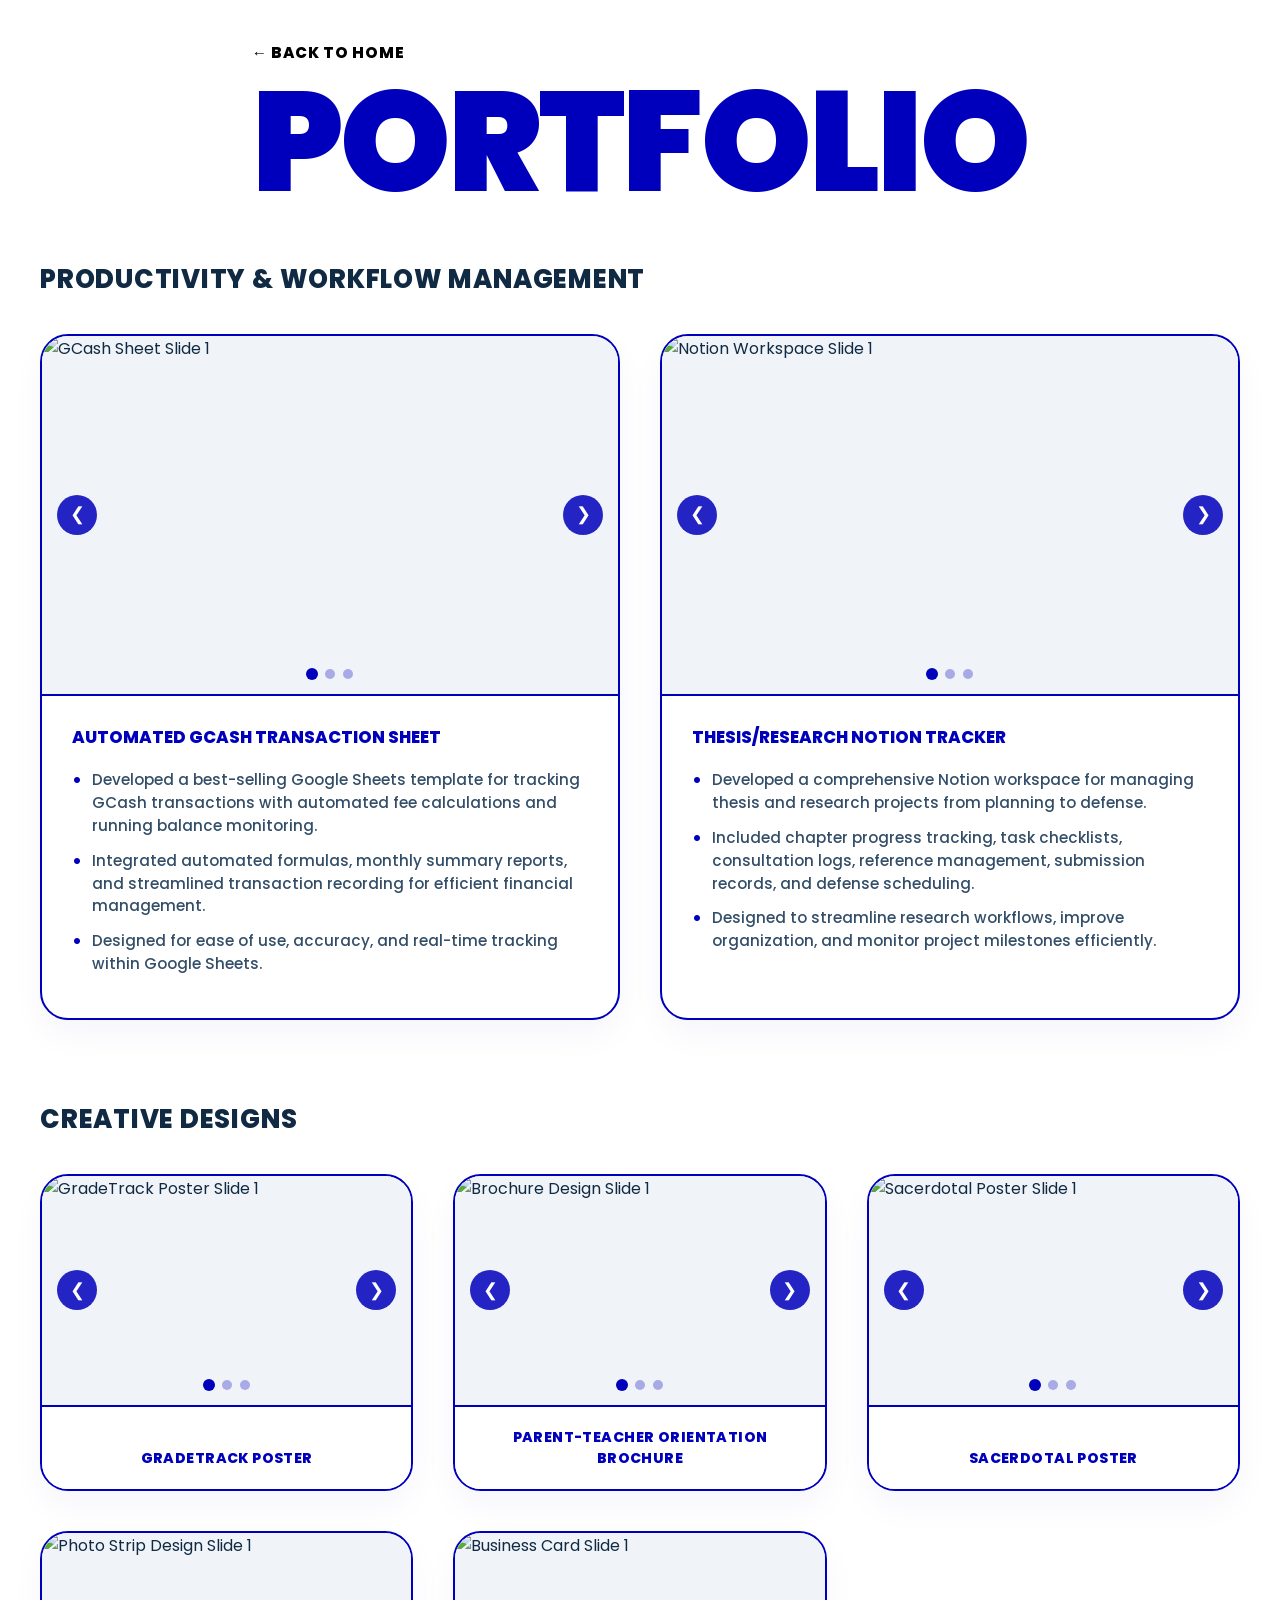
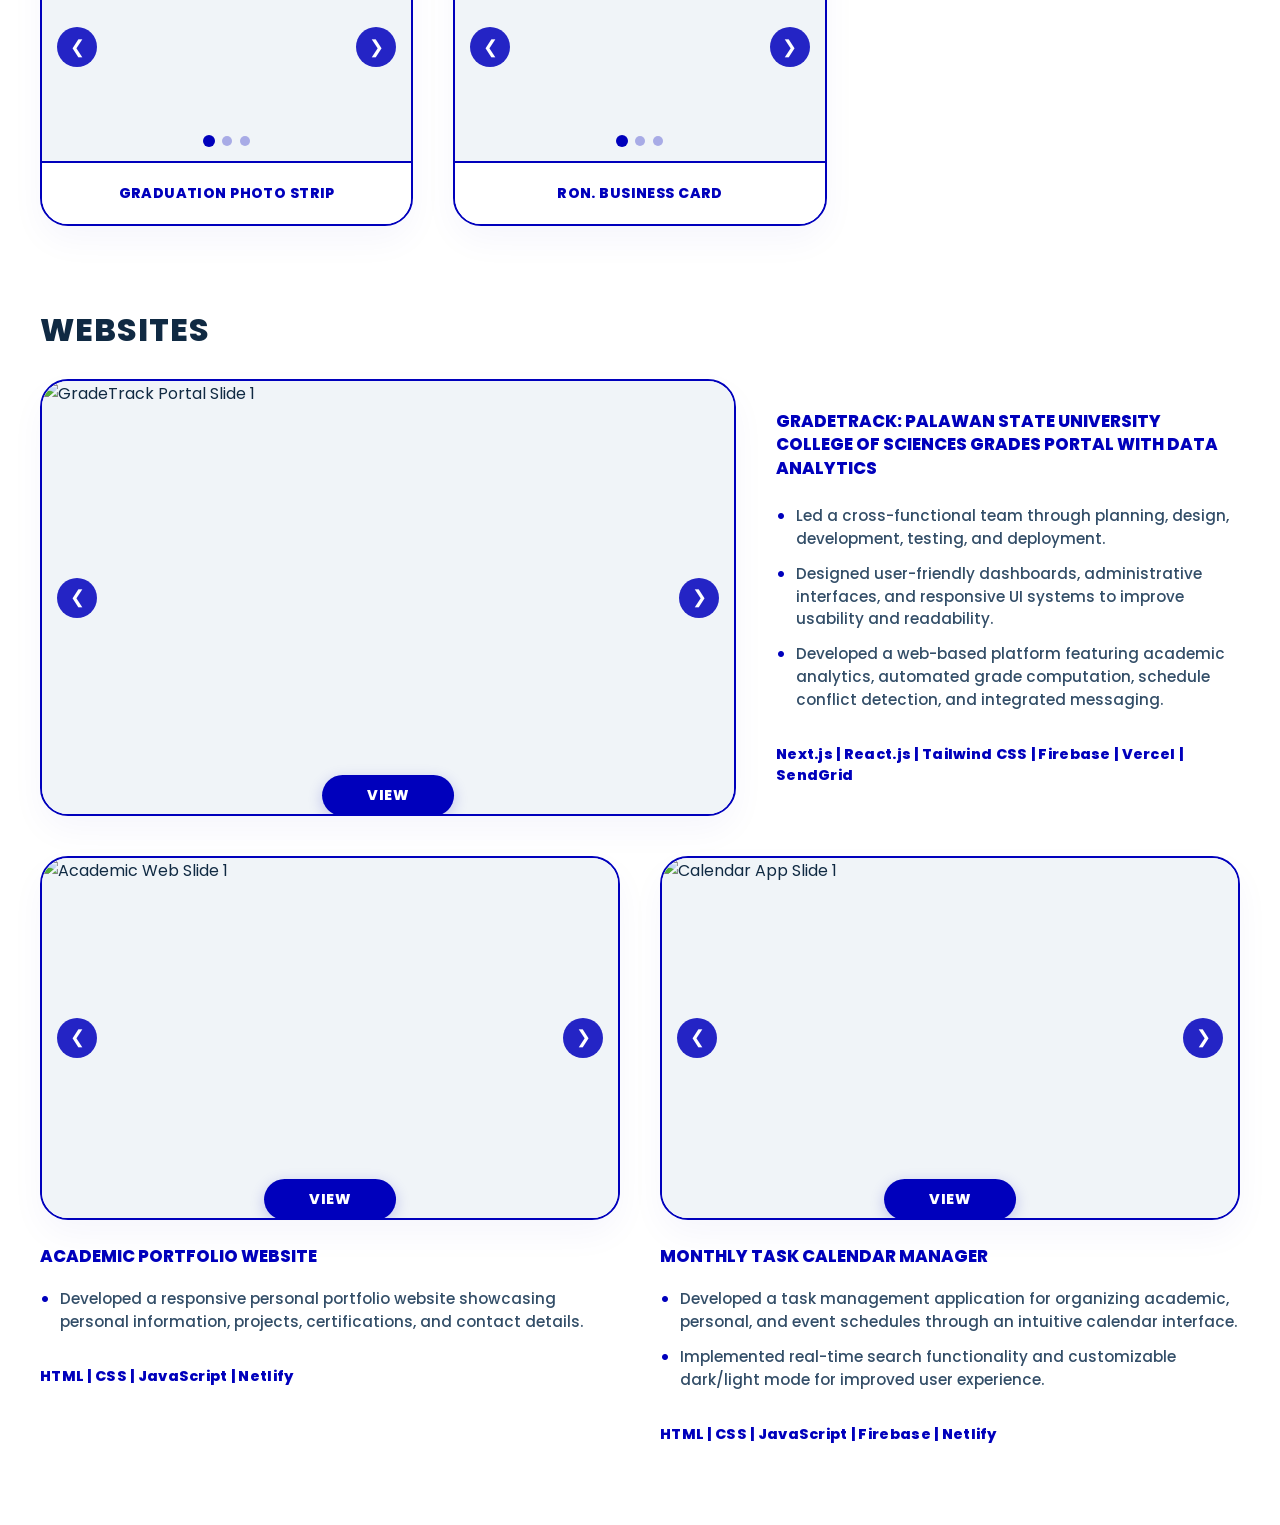
==== portfolio.html @ 588711fb "partial 3" ====
<!DOCTYPE html>
<html lang="en">
<head>
    <meta charset="UTF-8">
    <meta name="viewport" content="width=device-width, initial-scale=1.0">
    <title>Portfolio | Ronnie</title>
    <link rel="stylesheet" href="port.css">
    <link href="https://fonts.googleapis.com/css2?family=Poppins:wght@400;500;600;700;800;900&display=swap" rel="stylesheet">
</head>
<body>

    <header class="portfolio-page-header">
        <div class="header-container-box">
            <a href="index.html" class="back-home-btn">← BACK TO HOME</a>
            <div class="portfolio-header-wrapper">
                <h1 class="portfolio-title-text">PORTFOLIO</h1>
            </div>
        </div>
    </header>

    <main class="portfolio-section">
        <div class="portfolio-container">

            <section class="portfolio-category-block">
                <h3 class="portfolio-subtitle-text">PRODUCTIVITY & WORKFLOW MANAGEMENT</h3>
                <div class="portfolio-grid-layout productivity-grid">
                    
                    <div class="portfolio-item-card">
                        <div class="carousel-container" data-carousel="prod1">
                            <div class="carousel-slides">
                                <img src="gcash-img1.jpg" alt="GCash Sheet Slide 1" class="carousel-slide active">
                                <img src="gcash-img2.jpg" alt="GCash Sheet Slide 2" class="carousel-slide">
                                <img src="gcash-img3.jpg" alt="GCash Sheet Slide 3" class="carousel-slide">
                            </div>
                            <button class="carousel-arrow prev" aria-label="Previous image">&#10094;</button>
                            <button class="carousel-arrow next" aria-label="Next image">&#10095;</button>
                            <div class="carousel-dots"><span class="dot active"></span><span class="dot"></span><span class="dot"></span></div>
                        </div>
                        <div class="project-details">
                            <h4>AUTOMATED GCASH TRANSACTION SHEET</h4>
                            <ul class="project-bullets-list">
                                <li>Developed a best-selling Google Sheets template for tracking GCash transactions with automated fee calculations and running balance monitoring.</li>
                                <li>Integrated automated formulas, monthly summary reports, and streamlined transaction recording for efficient financial management.</li>
                                <li>Designed for ease of use, accuracy, and real-time tracking within Google Sheets.</li>
                            </ul>
                        </div>
                    </div>

                    <div class="portfolio-item-card">
                        <div class="carousel-container" data-carousel="prod2">
                            <div class="carousel-slides">
                                <img src="notion-img1.jpg" alt="Notion Workspace Slide 1" class="carousel-slide active">
                                <img src="notion-img2.jpg" alt="Notion Workspace Slide 2" class="carousel-slide">
                                <img src="notion-img3.jpg" alt="Notion Workspace Slide 3" class="carousel-slide">
                            </div>
                            <button class="carousel-arrow prev" aria-label="Previous image">&#10094;</button>
                            <button class="carousel-arrow next" aria-label="Next image">&#10095;</button>
                            <div class="carousel-dots"><span class="dot active"></span><span class="dot"></span><span class="dot"></span></div>
                        </div>
                        <div class="project-details">
                            <h4>THESIS/RESEARCH NOTION TRACKER</h4>
                            <ul class="project-bullets-list">
                                <li>Developed a comprehensive Notion workspace for managing thesis and research projects from planning to defense.</li>
                                <li>Included chapter progress tracking, task checklists, consultation logs, reference management, submission records, and defense scheduling.</li>
                                <li>Designed to streamline research workflows, improve organization, and monitor project milestones efficiently.</li>
                            </ul>
                        </div>
                    </div>
                </div>
            </section>

            <section class="portfolio-category-block block-spacing">
                <h3 class="portfolio-subtitle-text">CREATIVE DESIGNS</h3>
                <div class="portfolio-grid-layout creative-skills-grid">
                    
                    <div class="portfolio-item-card">
                        <div class="carousel-container" data-carousel="creative1">
                            <div class="carousel-slides">
                                <img src="poster1-a.jpg" alt="GradeTrack Poster Slide 1" class="carousel-slide active">
                                <img src="poster1-b.jpg" alt="GradeTrack Poster Slide 2" class="carousel-slide">
                                <img src="poster1-c.jpg" alt="GradeTrack Poster Slide 3" class="carousel-slide">
                            </div>
                            <button class="carousel-arrow prev" aria-label="Previous image">&#10094;</button>
                            <button class="carousel-arrow next" aria-label="Next image">&#10095;</button>
                            <div class="carousel-dots"><span class="dot active"></span><span class="dot"></span><span class="dot"></span></div>
                        </div>
                        <div class="creative-card-label">GRADETRACK POSTER</div>
                    </div>

                    <div class="portfolio-item-card">
                        <div class="carousel-container" data-carousel="creative2">
                            <div class="carousel-slides">
                                <img src="brochure-a.jpg" alt="Brochure Design Slide 1" class="carousel-slide active">
                                <img src="brochure-b.jpg" alt="Brochure Design Slide 2" class="carousel-slide">
                                <img src="brochure-c.jpg" alt="Brochure Design Slide 3" class="carousel-slide">
                            </div>
                            <button class="carousel-arrow prev" aria-label="Previous image">&#10094;</button>
                            <button class="carousel-arrow next" aria-label="Next image">&#10095;</button>
                            <div class="carousel-dots"><span class="dot active"></span><span class="dot"></span><span class="dot"></span></div>
                        </div>
                        <div class="creative-card-label">PARENT-TEACHER ORIENTATION BROCHURE</div>
                    </div>

                    <div class="portfolio-item-card">
                        <div class="carousel-container" data-carousel="creative3">
                            <div class="carousel-slides">
                                <img src="sacerdotal-a.jpg" alt="Sacerdotal Poster Slide 1" class="carousel-slide active">
                                <img src="sacerdotal-b.jpg" alt="Sacerdotal Poster Slide 2" class="carousel-slide">
                                <img src="sacerdotal-c.jpg" alt="Sacerdotal Poster Slide 3" class="carousel-slide">
                            </div>
                            <button class="carousel-arrow prev" aria-label="Previous image">&#10094;</button>
                            <button class="carousel-arrow next" aria-label="Next image">&#10095;</button>
                            <div class="carousel-dots"><span class="dot active"></span><span class="dot"></span><span class="dot"></span></div>
                        </div>
                        <div class="creative-card-label">SACERDOTAL POSTER</div>
                    </div>

                    <div class="portfolio-item-card">
                        <div class="carousel-container" data-carousel="creative4">
                            <div class="carousel-slides">
                                <img src="photostrip-a.jpg" alt="Photo Strip Design Slide 1" class="carousel-slide active">
                                <img src="photostrip-b.jpg" alt="Photo Strip Design Slide 2" class="carousel-slide">
                                <img src="photostrip-c.jpg" alt="Photo Strip Design Slide 3" class="carousel-slide">
                            </div>
                            <button class="carousel-arrow prev" aria-label="Previous image">&#10094;</button>
                            <button class="carousel-arrow next" aria-label="Next image">&#10095;</button>
                            <div class="carousel-dots"><span class="dot active"></span><span class="dot"></span><span class="dot"></span></div>
                        </div>
                        <div class="creative-card-label">GRADUATION PHOTO STRIP</div>
                    </div>

                    <div class="portfolio-item-card">
                        <div class="carousel-container" data-carousel="creative5">
                            <div class="carousel-slides">
                                <img src="card-a.jpg" alt="Business Card Slide 1" class="carousel-slide active">
                                <img src="card-b.jpg" alt="Business Card Slide 2" class="carousel-slide">
                                <img src="card-c.jpg" alt="Business Card Slide 3" class="carousel-slide">
                            </div>
                            <button class="carousel-arrow prev" aria-label="Previous image">&#10094;</button>
                            <button class="carousel-arrow next" aria-label="Next image">&#10095;</button>
                            <div class="carousel-dots"><span class="dot active"></span><span class="dot"></span><span class="dot"></span></div>
                        </div>
                        <div class="creative-card-label">RON. BUSINESS CARD</div>
                    </div>
                </div>
            </section>

            <section class="portfolio-category-block block-spacing">
                <h3 class="portfolio-subtitle-text heading-left-align">WEBSITES</h3>
                <div class="websites-grid-layout">
                    
                    <div class="website-row-item">
                        <div class="portfolio-item-card full-carousel-box">
                            <div class="carousel-container" data-carousel="web1">
                                <div class="carousel-slides">
                                    <img src="portal-1.jpg" alt="GradeTrack Portal Slide 1" class="carousel-slide active">
                                    <img src="portal-2.jpg" alt="GradeTrack Portal Slide 2" class="carousel-slide">
                                    <img src="portal-3.jpg" alt="GradeTrack Portal Slide 3" class="carousel-slide">
                                </div>
                                <button class="carousel-arrow prev" aria-label="Previous image">&#10094;</button>
                                <button class="carousel-arrow next" aria-label="Next image">&#10095;</button>
                                <div class="carousel-dots"><span class="dot active"></span><span class="dot"></span><span class="dot"></span></div>
                            </div>
                            <a href="#" target="_blank" class="view-project-overlay-badge">VIEW</a>
                        </div>
                        <div class="website-project-details">
                            <h4>GRADETRACK: PALAWAN STATE UNIVERSITY COLLEGE OF SCIENCES GRADES PORTAL WITH DATA ANALYTICS</h4>
                            <ul class="project-bullets-list">
                                <li>Led a cross-functional team through planning, design, development, testing, and deployment.</li>
                                <li>Designed user-friendly dashboards, administrative interfaces, and responsive UI systems to improve usability and readability.</li>
                                <li>Developed a web-based platform featuring academic analytics, automated grade computation, schedule conflict detection, and integrated messaging.</li>
                            </ul>
                            <div class="tech-stack-row">Next.js | React.js | Tailwind CSS | Firebase | Vercel | SendGrid</div>
                        </div>
                    </div>

                    <div class="website-bottom-split-row">
                        
                        <div class="website-split-card">
                            <div class="portfolio-item-card full-carousel-box">
                                <div class="carousel-container" data-carousel="web2">
                                    <div class="carousel-slides">
                                        <img src="acad-1.jpg" alt="Academic Web Slide 1" class="carousel-slide active">
                                        <img src="acad-2.jpg" alt="Academic Web Slide 2" class="carousel-slide">
                                        <img src="acad-3.jpg" alt="Academic Web Slide 3" class="carousel-slide">
                                    </div>
                                    <button class="carousel-arrow prev" aria-label="Previous image">&#10094;</button>
                                    <button class="carousel-arrow next" aria-label="Next image">&#10095;</button>
                                    <div class="carousel-dots"><span class="dot active"></span><span class="dot"></span><span class="dot"></span></div>
                                </div>
                                <a href="#" target="_blank" class="view-project-overlay-badge">VIEW</a>
                            </div>
                            <div class="split-project-description">
                                <h4>ACADEMIC PORTFOLIO WEBSITE</h4>
                                <ul class="project-bullets-list">
                                    <li>Developed a responsive personal portfolio website showcasing personal information, projects, certifications, and contact details.</li>
                                </ul>
                                <div class="tech-stack-row">HTML | CSS | JavaScript | Netlify</div>
                            </div>
                        </div>

                        <div class="website-split-card">
                            <div class="portfolio-item-card full-carousel-box">
                                <div class="carousel-container" data-carousel="web3">
                                    <div class="carousel-slides">
                                        <img src="cal-1.jpg" alt="Calendar App Slide 1" class="carousel-slide active">
                                        <img src="cal-2.jpg" alt="Calendar App Slide 2" class="carousel-slide">
                                        <img src="cal-3.jpg" alt="Calendar App Slide 3" class="carousel-slide">
                                    </div>
                                    <button class="carousel-arrow prev" aria-label="Previous image">&#10094;</button>
                                    <button class="carousel-arrow next" aria-label="Next image">&#10095;</button>
                                    <div class="carousel-dots"><span class="dot active"></span><span class="dot"></span><span class="dot"></span></div>
                                </div>
                                <a href="#" target="_blank" class="view-project-overlay-badge">VIEW</a>
                            </div>
                            <div class="split-project-description">
                                <h4>MONTHLY TASK CALENDAR MANAGER</h4>
                                <ul class="project-bullets-list">
                                    <li>Developed a task management application for organizing academic, personal, and event schedules through an intuitive calendar interface.</li>
                                    <li>Implemented real-time search functionality and customizable dark/light mode for improved user experience.</li>
                                </ul>
                                <div class="tech-stack-row">HTML | CSS | JavaScript | Firebase | Netlify</div>
                            </div>
                        </div>

                    </div>
                </div>
            </section>

        </div>
    </main>

    <button id="scrollToTopBtn" class="scroll-to-top-btn" aria-label="Scroll to top">
        <svg viewBox="0 0 24 24"><path d="M7.41 15.41L12 10.83l4.59 4.58L18 14l-6-6-6 6z"/></svg>
    </button>

    <script src="port.js"></script>
</body>
</html>
---- port.css ----
/* --- GLOBAL RESETS --- */
* {
    margin: 0;
    padding: 0;
    box-sizing: border-box;
}

html {
    scroll-behavior: smooth;
}

body {
    font-family: 'Poppins', sans-serif;
    background-color: #ffffff;
    min-height: 100vh;
    display: flex;
    flex-direction: column;
    color: #102a43;
    overflow-x: hidden;
}

/* --- PORTFOLIO HEADER NAVIGATION --- */
.portfolio-page-header {
    width: 100%;
    background-color: #ffffff;
    padding: 40px 24px 0 24px; /* Slightly tighter padding on edges for mobile space */
    display: flex;
    justify-content: center;
}

/* .header-container-box {
    max-width: 1200px;
    width: 100%;
    display: flex;
    flex-direction: column;
    align-items: flex-start;
} */

.back-home-btn {
    text-decoration: none;
    font-size: 0.95rem;
    font-weight: 800;
    color: #000000;
    letter-spacing: 0.05em;
    transition: color 0.2s ease, transform 0.2s ease;
    margin-bottom: 20px;
}

.back-home-btn:hover {
    color: #0000bc;
    transform: translateX(-4px);
}

.portfolio-header-wrapper {
    width: 100%;
    text-align: center;
    margin-bottom: 20px;
    overflow: hidden; /* Restricts any runaway horizontal letter scaling */
}

.portfolio-title-text {
    font-size: clamp(2.8rem, 11vw, 11rem); /* Scaled down base minimum size for small viewports */
    font-weight: 900;
    color: #0000bc;
    line-height: 1.1; /* Generous breathing room prevents letter clipping on wrap */
    letter-spacing: -0.02em; /* Tightens the tracking slightly for premium aesthetic */
    word-wrap: break-word;
    word-break: break-all; /* Fallback barrier for ultra-narrow screens (e.g., Fold phones) */
}

/* --- GENERAL SECTION STRUCTURING --- */
.portfolio-section {
    width: 100%;
    background-color: #ffffff;
    padding: 20px 40px 80px 40px;
    display: flex;
    justify-content: center;
}

.portfolio-container {
    max-width: 1200px;
    width: 100%;
    display: flex;
    flex-direction: column;
}

.portfolio-subtitle-text {
    font-size: clamp(1.2rem, 2vw, 1.7rem);
    font-weight: 800;
    color: #102a43;
    margin-bottom: 35px;
    letter-spacing: 0.03em;
}

.heading-left-align {
    text-align: left;
    font-size: clamp(1.6rem, 2.5vw, 2.2rem);
    margin-bottom: 25px;
}

.portfolio-category-block {
    width: 100%;
}

.block-spacing {
    margin-top: 80px;
}

.portfolio-grid-layout {
    display: grid;
    gap: 40px;
    width: 100%;
}

/* --- SLIDESHOW CARD STRUCTURING --- */
.portfolio-item-card {
    background: #ffffff;
    border: 2.5px solid #0000bc;
    border-radius: 28px;
    overflow: hidden;
    box-shadow: 0 15px 35px rgba(0, 0, 188, 0.04);
    display: flex;
    flex-direction: column;
    position: relative;
}

.carousel-container {
    position: relative;
    width: 100%;
    aspect-ratio: 16 / 10;
    background-color: #f0f4f8;
    border-bottom: 2.5px solid #0000bc;
}

.carousel-slides {
    width: 100%;
    height: 100%;
    position: relative;
}

.carousel-slide {
    position: absolute;
    top: 0;
    left: 0;
    width: 100%;
    height: 100%;
    object-fit: cover;
    opacity: 0;
    transition: opacity 0.4s ease-in-out;
    z-index: 1;
}

.carousel-slide.active {
    opacity: 1;
    z-index: 2;
}

/* CAROUSEL CONTROLS */
.carousel-arrow {
    position: absolute;
    top: 50%;
    transform: translateY(-50%);
    background: rgba(0, 0, 188, 0.85);
    color: #ffffff;
    border: none;
    width: 40px;
    height: 40px;
    border-radius: 50%;
    font-size: 1.1rem;
    cursor: pointer;
    z-index: 10;
    display: flex;
    justify-content: center;
    align-items: center;
    transition: background-color 0.2s, transform 0.2s;
}

.carousel-arrow:hover { background-color: #0000bc; }
.carousel-arrow.prev { left: 15px; }
.carousel-arrow.next { right: 15px; }
.carousel-arrow:active { transform: translateY(-50%) scale(0.9); }

.carousel-dots {
    position: absolute;
    bottom: 15px;
    left: 50%;
    transform: translateX(-50%);
    display: flex;
    gap: 8px;
    z-index: 10;
}

.dot {
    width: 10px;
    height: 10px;
    border-radius: 50%;
    background: rgba(0, 0, 188, 0.3);
    cursor: pointer;
    transition: background-color 0.2s, transform 0.2s;
}

.dot.active {
    background: #0000bc;
    transform: scale(1.2);
}

/* PROJECT DETAILS TYPOGRAPHY */
.project-details {
    padding: 30px;
    display: flex;
    flex-direction: column;
    flex-grow: 1;
}

.project-details h4, .split-project-description h4, .website-project-details h4 {
    font-size: 1.05rem;
    font-weight: 800;
    color: #0000bc;
    margin-bottom: 20px;
    line-height: 1.4;
}

.project-bullets-list {
    list-style: none;
}

.project-bullets-list li {
    font-size: 0.95rem;
    font-weight: 500;
    color: #334e68;
    margin-bottom: 12px;
    position: relative;
    padding-left: 20px;
    line-height: 1.5;
    text-align: left;
}

.project-bullets-list li::before {
    content: "•";
    color: #0000bc;
    font-weight: bold;
    font-size: 1.2rem;
    position: absolute;
    left: 0;
    top: -2px;
}

/* --- CATEGORY GRIDS --- */
/* 1. Productivity Workspace Grid (2 Columns) */
.productivity-grid {
    grid-template-columns: 1fr 1fr;
}

/* 2. Creative Skills Grid (3 Columns) */
.creative-skills-grid {
    grid-template-columns: repeat(3, 1fr);
}

.creative-card-label {
    padding: 20px 15px;
    font-size: 0.88rem;
    font-weight: 800;
    color: #0000bc;
    text-align: center;
    background-color: #ffffff;
    letter-spacing: 0.03em;
    text-transform: uppercase;
    margin-top: auto;
}

/* 3. Websites Complex Grid Layouts */
.websites-grid-layout {
    display: flex;
    flex-direction: column;
    gap: 40px;
    width: 100%;
}

.website-row-item {
    display: grid;
    grid-template-columns: 1.2fr 0.8fr;
    gap: 40px;
    align-items: center;
}

.website-bottom-split-row {
    display: grid;
    grid-template-columns: 1fr 1fr;
    gap: 40px;
}

.website-split-card {
    display: flex;
    flex-direction: column;
}

.full-carousel-box .carousel-container {
    border-bottom: none; 
}

.split-project-description {
    padding: 25px 0 0 0;
}

.website-project-details h4 {
    margin-bottom: 25px;
}

.tech-stack-row {
    margin-top: auto;
    padding-top: 20px;
    font-size: 0.9rem;
    font-weight: 800;
    color: #0000bc;
    letter-spacing: 0.02em;
}

/* BLUE LINK BADGES */
.view-project-overlay-badge {
    position: absolute;
    bottom: -2px;
    left: 50%;
    transform: translateX(-50%);
    background-color: #0000bc;
    color: #ffffff;
    text-decoration: none;
    font-size: 0.9rem;
    font-weight: 800;
    padding: 10px 45px;
    border-radius: 40px;
    z-index: 20;
    letter-spacing: 0.05em;
    box-shadow: 0 4px 15px rgba(0, 0, 188, 0.2);
    transition: background-color 0.2s, transform 0.2s;
}

.view-project-overlay-badge:hover {
    background-color: #00008b;
    transform: translateX(-50%) scale(1.04);
}

/* --- SCROLL TO TOP BUTTON --- */
.scroll-to-top-btn {
    position: fixed;
    bottom: 30px;
    right: 30px;
    width: 50px;
    height: 50px;
    background-color: #0000bc;
    border: none;
    border-radius: 50%;
    cursor: pointer;
    display: flex;
    justify-content: center;
    align-items: center;
    z-index: 999; 
    opacity: 0;
    visibility: hidden;
    transition: opacity 0.3s, visibility 0.3s;
}

.scroll-to-top-btn.visible { opacity: 1; visibility: visible; }
.scroll-to-top-btn svg { width: 28px; height: 28px; fill: #ffffff; }

/* --- RESPONSIVE MEDIA BREAKPOINTS --- */
@media (max-width: 1024px) {
    .creative-skills-grid {
        grid-template-columns: repeat(2, 1fr);
    }
    .website-row-item {
        grid-template-columns: 1fr;
    }
    .website-project-details {
        text-align: center;
    }
}

@media (max-width: 992px) {
    .productivity-grid, .website-bottom-split-row {
        grid-template-columns: 1fr;
    }
}

@media (max-width: 768px) {
    .creative-skills-grid {
        grid-template-columns: 1fr;
    }
}

@media (max-width: 480px) {
    .portfolio-page-header {
        padding: 24px 16px 0 16px; /* Optimized structure tracking */
    }
    
    .portfolio-title-text {
        font-size: 2.8rem; /* Absolute rigid boundary constraint below 480px width */
        line-height: 1.1;
    }
    
    .back-home-btn {
        margin-bottom: 12px;
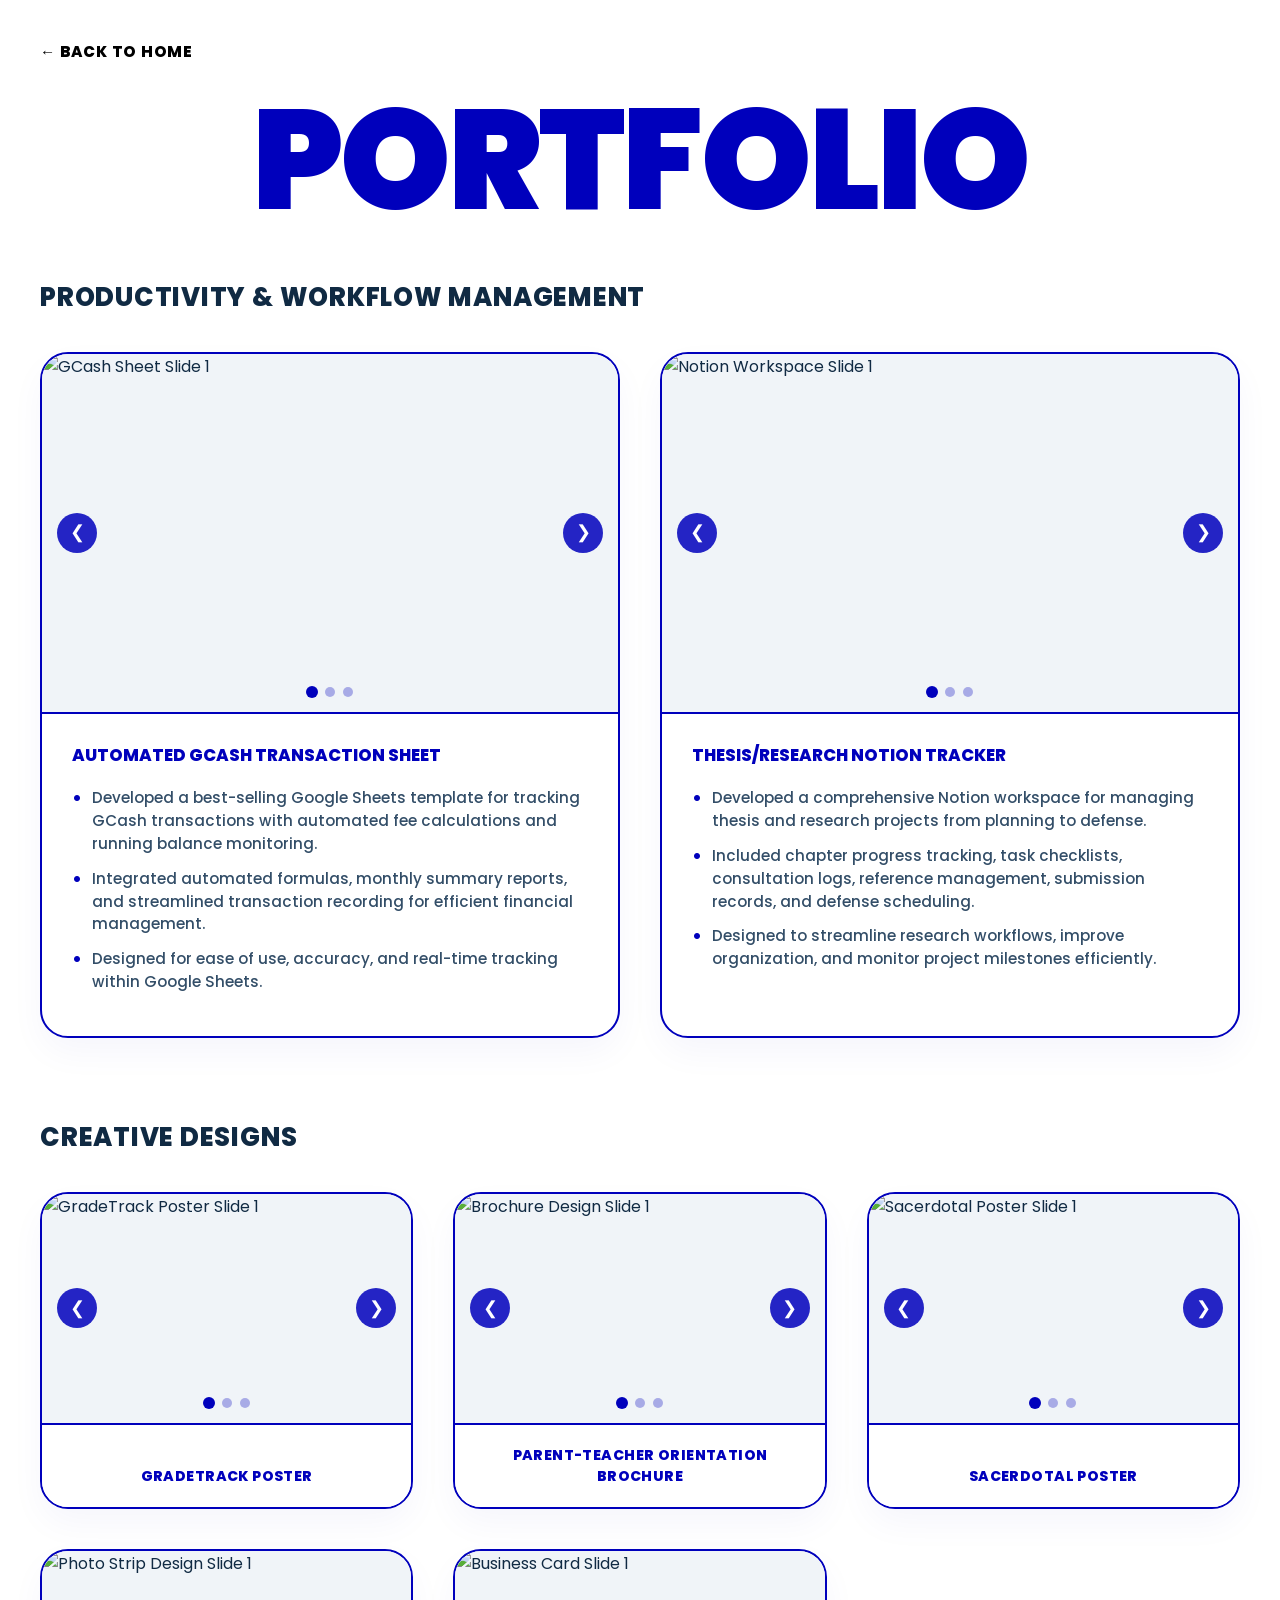
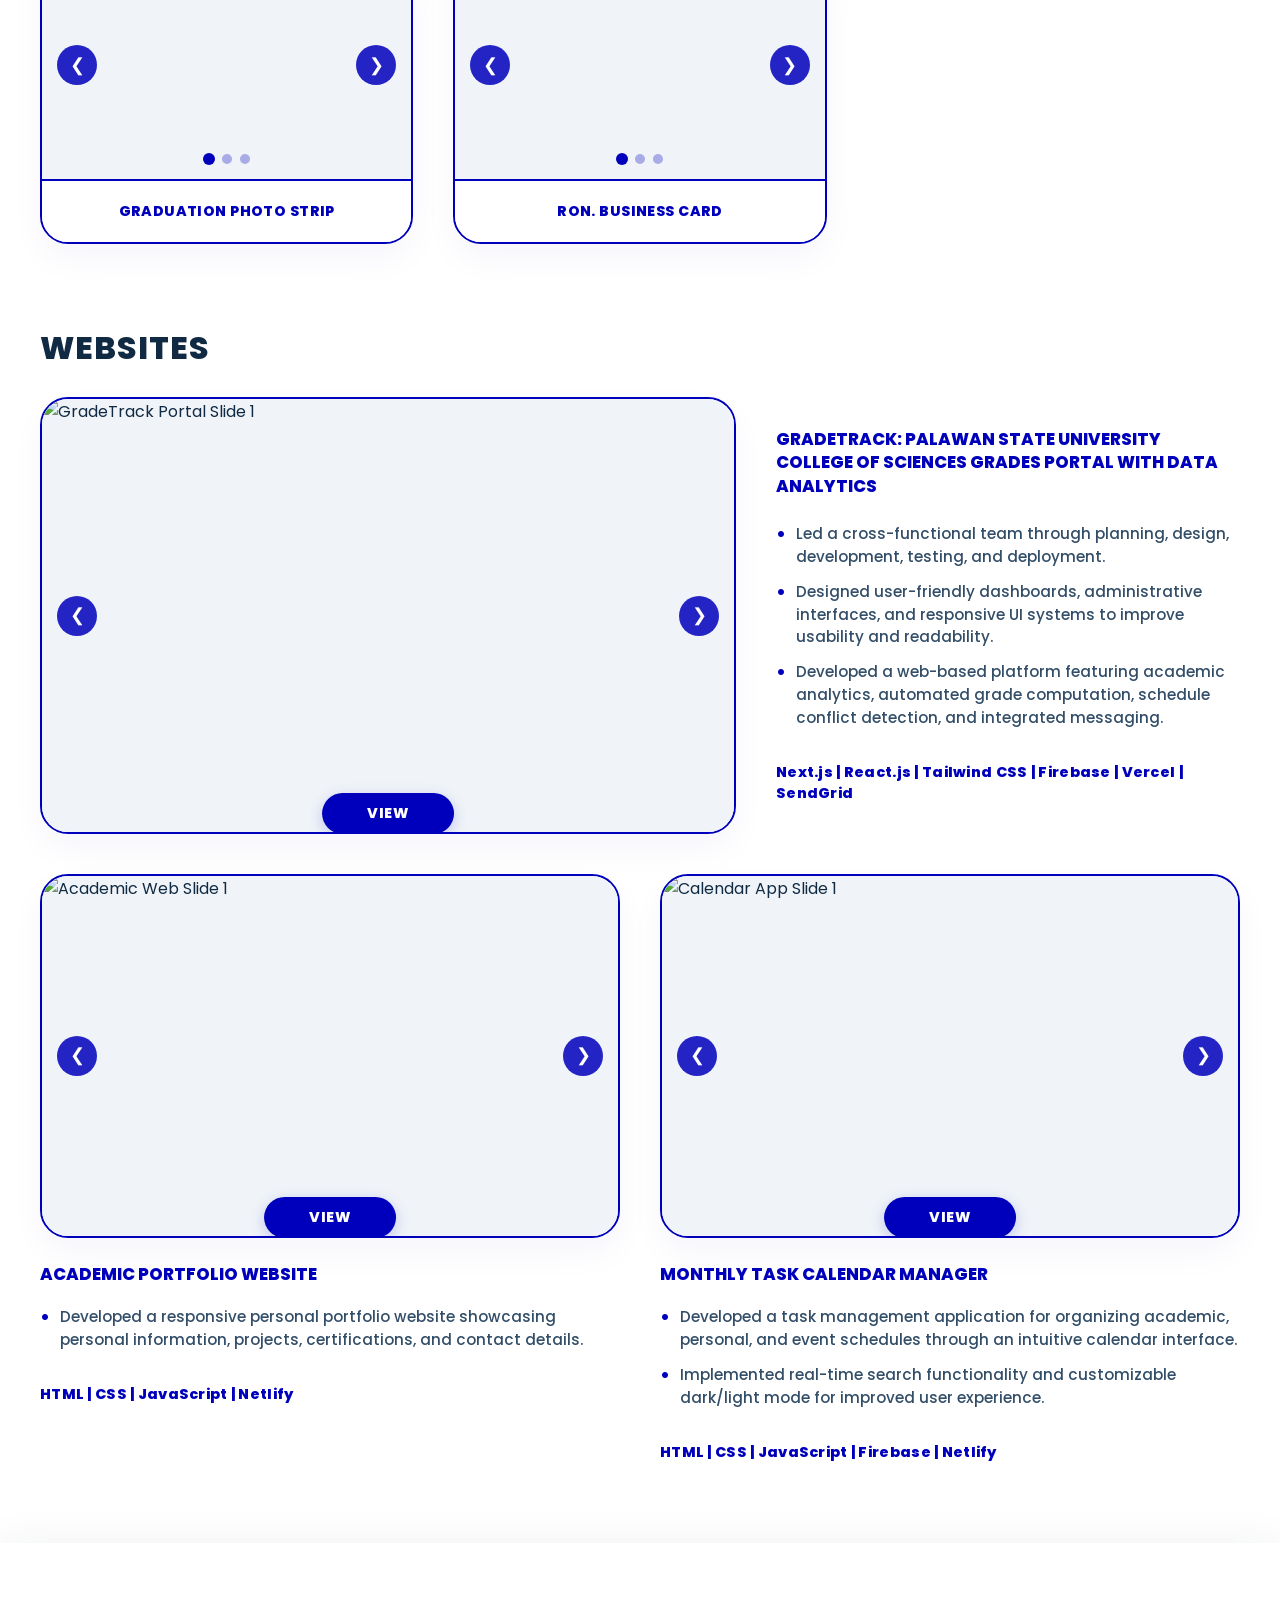
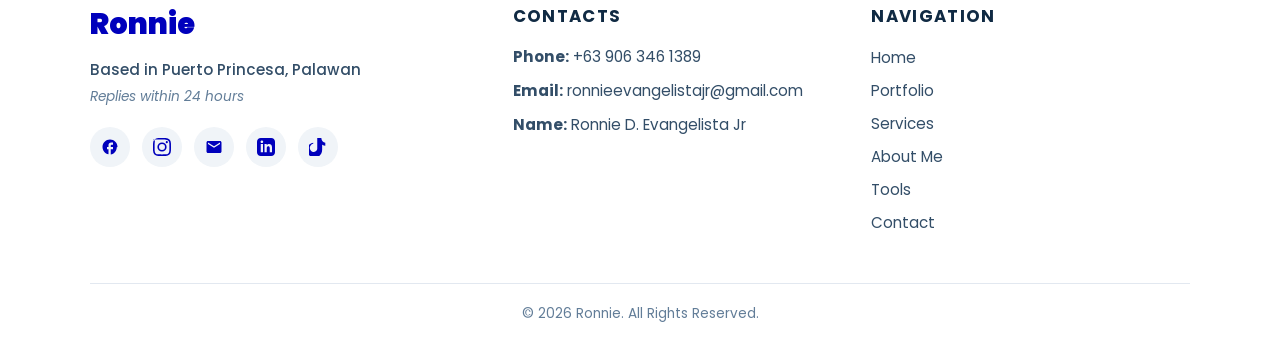
==== commit 5722682d: "partial 5" ====
--- a/portfolio.html
+++ b/portfolio.html
@@ -234,6 +234,57 @@
         <svg viewBox="0 0 24 24"><path d="M7.41 15.41L12 10.83l4.59 4.58L18 14l-6-6-6 6z"/></svg>
     </button>
 
+    <footer class="portfolio-footer">
+        <div class="footer-container">
+            <div class="footer-column footer-left">
+                <h3>Ronnie</h3>
+                <p class="footer-meta">Based in Puerto Princesa, Palawan</p>
+                <p class="footer-status">Replies within 24 hours</p>
+                
+                <div class="social-icons">
+                    <a href="https://www.facebook.com/share/1FPstF1sPQ/" target="_blank" class="social-link" aria-label="Facebook">
+                        <svg viewBox="0 0 24 24"><path d="M22 12c0-5.52-4.48-10-10-10S2 6.48 2 12c0 4.84 3.44 8.87 8 9.8V15H8v-3h2V9.5C10 7.57 11.57 6 13.5 6H16v3h-2c-.55 0-1 .45-1 1v2h3v3h-3v6.95c4.56-.93 8-4.96 8-9.75z"/></svg>
+                    </a>
+                    <a href="https://www.instagram.com/yk.rxn?igsh=MWYzZmFsYjRnZzBhdg==" target="_blank" class="social-link" aria-label="Instagram">
+                        <svg viewBox="0 0 24 24"><path d="M12 2.163c3.204 0 3.584.012 4.85.07 3.252.148 4.771 1.691 4.919 4.919.058 1.265.069 1.645.069 4.849 0 3.205-.012 3.584-.069 4.849-.149 3.225-1.664 4.771-4.919 4.919-1.266.058-1.644.07-4.85.07-3.204 0-3.584-.012-4.849-.07-3.26-.149-4.771-1.699-4.919-4.92-.058-1.265-.07-1.644-.07-4.849 0-3.204.013-3.583.07-4.849.149-3.227 1.664-4.771-4.919-4.919 1.266-.057 1.645-.069 4.849-.069zM12 0C8.741 0 8.333.014 7.053.072 2.695.272.273 2.69.073 7.051.014 8.333 0 8.741 0 12c0 3.259.014 3.668.072 4.948.2 4.358 2.618 6.78 6.98 6.98 1.281.058 1.689.072 4.948.072 3.259 0 3.668-.014 4.948-.072 4.354-.2 6.782-2.618 6.979-6.98.059-1.28.073-1.689.073-4.948 0-3.259-.014-3.667-.072-4.947-.196-4.354-2.617-6.78-6.979-6.98C15.668.014 15.259 0 12 0zm0 5.838a6.162 6.162 0 100 12.324 6.162 6.162 0 000-12.324zM12 16a4 4 0 110-8 4 4 0 010 8zm6.406-11.845a1.44 1.44 0 100 2.881 1.44 1.44 0 000-2.881z"/></svg>
+                    </a>
+                    <a href="mailto:ronnieevangelistajr@gmail.com" class="social-link" aria-label="Email">
+                        <svg viewBox="0 0 24 24"><path d="M20 4H4c-1.1 0-1.99.9-1.99 2L2 18c0 1.1.9 2 2 2h16c1.1 0 2-.9 2-2V6c0-1.1-.9-2-2-2zm0 4l-8 5-8-5V6l8 5 8-5v2z"/></svg>
+                    </a>
+                    <a href="https://www.linkedin.com/in/ronnieevangelista?utm_source=share&utm_campaign=share_via&utm_content=profile&utm_medium=android_app" target="_blank" class="social-link" aria-label="LinkedIn">
+                        <svg viewBox="0 0 24 24"><path d="M19 0h-14c-2.761 0-5 2.239-5 5v14c0 2.761 2.239 5 5 5h14c2.762 0 5-2.239 5-5v-14c0-2.761-2.238-5-5-5zm-11 19h-3v-11h3v11zm-1.5-12.268c-.966 0-1.75-.79-1.75-1.764s.784-1.764 1.75-1.764 1.75.79 1.75 1.764-.783 1.764-1.75 1.764zm13.5 12.268h-3v-5.604c0-3.368-4-3.113-4 0v5.604h-3v-11h3v1.765c1.396-2.586 7-2.777 7 2.476v6.759z"/></svg>
+                    </a>
+                    <a href="http://tiktok.com/@cm.ronnie" target="_blank" class="social-link" aria-label="TikTok">
+                        <svg viewBox="0 0 24 24"><path d="M12.525.02c1.31-.02 2.61-.01 3.91-.02.08 1.53.63 3.02 1.59 4.23.95 1.15 2.27 1.95 3.72 2.26v3.89c-1.39-.08-2.74-.51-3.92-1.27-.1-.06-.18-.14-.3-.23v6.78c.01 1.75-.38 3.49-1.15 5.04-.77 1.54-1.92 2.85-3.35 3.77-1.44.92-3.1 1.45-4.8 1.53-1.7.08-3.41-.23-4.97-.91-1.56-.68-2.93-1.75-3.97-3.11-1.04-1.36-1.68-2.97-1.87-4.67-.2-1.7.07-3.43.78-5a9.8 9.8 0 0 1 2.76-3.86c1.35-1.11 2.97-1.85 4.69-2.14V7.52c-1 .2-1.94.67-2.71 1.37-.77.7-1.33 1.6-1.62 2.61-.29 1.01-.29 2.08-.01 3.09.28 1 .84 1.91 1.61 2.6.77.69 1.72 1.14 2.75 1.32.1.02.21.02.31.02 1.05.09 2.1-.2 2.98-.82.89-.62 1.55-1.51 1.88-2.53.11-.34.16-.7.16-1.06V0z"/></svg>
+                    </a>
+                </div>
+            </div>
+
+            <div class="footer-column footer-middle">
+                <h4>CONTACTS</h4>
+                <p class="contact-detail"><strong>Phone:</strong> +63 906 346 1389</p>
+                <p class="contact-detail"><strong>Email:</strong> ronnieevangelistajr@gmail.com</p>
+                <p class="contact-detail"><strong>Name:</strong> Ronnie D. Evangelista Jr</p>
+            </div>
+
+            <div class="footer-column footer-right">
+                <h4>NAVIGATION</h4>
+                <ul class="footer-nav-list">
+                    <li><a href="index.html">Home</a></li>
+                    <li><a href="portfolio.html">Portfolio</a></li>
+                    <li><a href="index.html#services">Services</a></li>
+                    <li><a href="index.html#about">About Me</a></li>
+                    <li><a href="index.html#tools">Tools</a></li>
+                    <li><a href="index.html#contact">Contact</a></li>
+                </ul>
+            </div>
+        </div>
+        <div class="footer-bottom">
+            <p>&copy; 2026 Ronnie. All Rights Reserved.</p>
+        </div>
+    </footer>
+
+
     <script src="port.js"></script>
 </body>
 </html>
--- a/port.css
+++ b/port.css
@@ -23,18 +23,19 @@
 .portfolio-page-header {
     width: 100%;
     background-color: #ffffff;
-    padding: 40px 24px 0 24px; /* Slightly tighter padding on edges for mobile space */
+    padding: 40px 40px 0 40px;
     display: flex;
     justify-content: center;
 }
 
-/* .header-container-box {
+.header-container-box {
     max-width: 1200px;
     width: 100%;
     display: flex;
     flex-direction: column;
-    align-items: flex-start;
-} */
+    position: relative; /* Allows precise layout positioning if needed */
+    align-items: flex-start; /* Forces children to snap to the true left edge */
+}
 
 .back-home-btn {
     text-decoration: none;
@@ -44,6 +45,8 @@
     letter-spacing: 0.05em;
     transition: color 0.2s ease, transform 0.2s ease;
     margin-bottom: 20px;
+    align-self: flex-start; /* Guarantees it stays locked to the left margin */
+    text-align: left;
 }
 
 .back-home-btn:hover {
@@ -53,19 +56,20 @@
 
 .portfolio-header-wrapper {
     width: 100%;
-    text-align: center;
+    text-align: center; /* Keeps the portfolio text perfectly dead-center */
     margin-bottom: 20px;
-    overflow: hidden; /* Restricts any runaway horizontal letter scaling */
+    overflow: hidden;
 }
 
 .portfolio-title-text {
-    font-size: clamp(2.8rem, 11vw, 11rem); /* Scaled down base minimum size for small viewports */
+    font-size: clamp(2.8rem, 11vw, 11rem);
     font-weight: 900;
     color: #0000bc;
-    line-height: 1.1; /* Generous breathing room prevents letter clipping on wrap */
-    letter-spacing: -0.02em; /* Tightens the tracking slightly for premium aesthetic */
+    line-height: 1.1;
+    letter-spacing: -0.02em;
     word-wrap: break-word;
-    word-break: break-all; /* Fallback barrier for ultra-narrow screens (e.g., Fold phones) */
+    word-break: break-all;
+    display: inline-block;
 }
 
 /* --- GENERAL SECTION STRUCTURING --- */
@@ -389,13 +393,149 @@
 
 @media (max-width: 480px) {
     .portfolio-page-header {
-        padding: 24px 16px 0 16px; /* Optimized structure tracking */
+        padding: 24px 16px 0 16px;
     }
     
     .portfolio-title-text {
-        font-size: 2.8rem; /* Absolute rigid boundary constraint below 480px width */
+        font-size: 2.8rem;
         line-height: 1.1;
     }
     
     .back-home-btn {
-        margin-bottom: 12px;+        margin-bottom: 12px;
+        font-size: 0.85rem; /* Slightly smaller text for cramped mobile screens */
+    }
+}
+
+/* --- Footer Elements --- */
+.portfolio-footer {
+    background-color: #ffffff;
+    width: 100%;
+    padding: 60px 24px 20px 24px;
+    box-shadow: 0 -10px 30px rgba(16, 42, 67, 0.04);
+    position: relative;
+    z-index: 3; 
+}
+
+.footer-container {
+    max-width: 1100px;
+    margin: 0 auto;
+    display: grid;
+    grid-template-columns: 1.2fr 1fr 1fr; 
+    gap: 40px;
+}
+
+.footer-column h3 {
+    font-size: 1.8rem;
+    font-weight: 900;
+    color: #0000bc;
+    margin-bottom: 12px;
+}
+
+.footer-column h4 {
+    font-size: 1.05rem;
+    font-weight: 700;
+    letter-spacing: 0.08em;
+    color: #102a43;
+    margin-bottom: 16px;
+}
+
+.footer-meta {
+    font-size: 0.95rem;
+    font-weight: 500;
+    color: #334e68;
+    margin-bottom: 6px;
+}
+
+.footer-status {
+    font-size: 0.85rem;
+    color: #627d98;
+    margin-bottom: 20px;
+    font-style: italic;
+}
+
+.social-icons {
+    display: flex;
+    gap: 12px;
+    flex-wrap: wrap;
+}
+
+.social-link {
+    width: 40px;
+    height: 40px;
+    background-color: #f0f4f8;
+    border-radius: 50%;
+    display: flex;
+    justify-content: center;
+    align-items: center;
+    transition: all 0.2s ease-in-out;
+}
+
+.social-link svg {
+    width: 18px;
+    height: 18px;
+    fill: #0000bc;
+    transition: fill 0.2s ease;
+}
+
+.social-link:hover {
+    background-color: #0000bc;
+    transform: translateY(-3px);
+}
+
+.social-link:hover svg {
+    fill: #ffffff;
+}
+
+.contact-detail {
+    font-size: 0.95rem;
+    color: #334e68;
+    line-height: 1.6;
+    margin-bottom: 10px;
+}
+
+.footer-nav-list {
+    list-style: none;
+}
+
+.footer-nav-list li {
+    margin-bottom: 8px;
+}
+
+.footer-nav-list a {
+    text-decoration: none;
+    color: #334e68;
+    font-size: 0.95rem;
+    transition: color 0.2s ease;
+}
+
+.footer-nav-list a:hover {
+    color: #0000bc;
+}
+
+.footer-bottom {
+    max-width: 1100px;
+    margin: 40px auto 0 auto;
+    padding-top: 20px;
+    border-top: 1px solid #e2e8f0;
+    text-align: center;
+    font-size: 0.85rem;
+    color: #627d98;
+}
+
+/* --- FOOTER RESPONSIVE ADJUSTMENTS --- */
+@media (max-width: 868px) {
+    .footer-container {
+        grid-template-columns: 1fr;
+        gap: 30px;
+        text-align: center;
+    }
+
+    .social-icons {
+        justify-content: center;
+    }
+
+    .hero-container {
+        padding: 60px 16px;
+    }
+}
